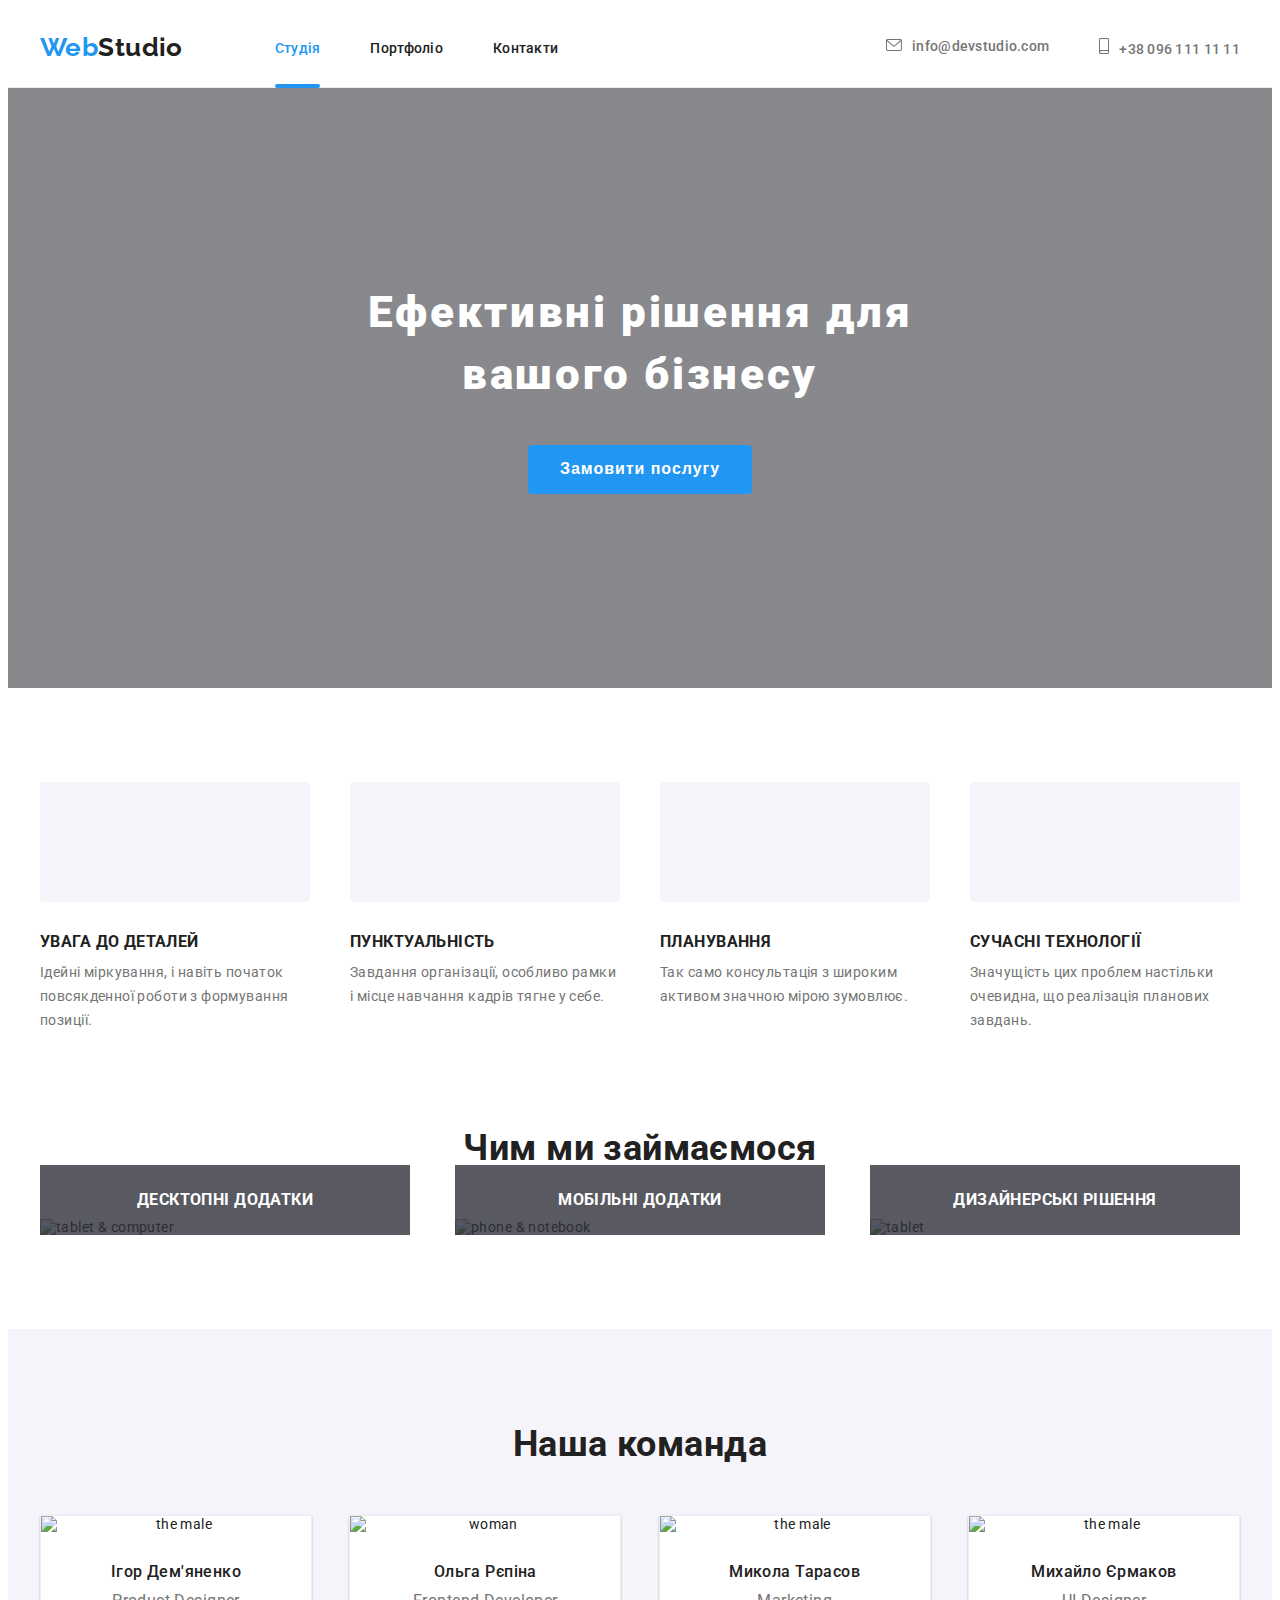
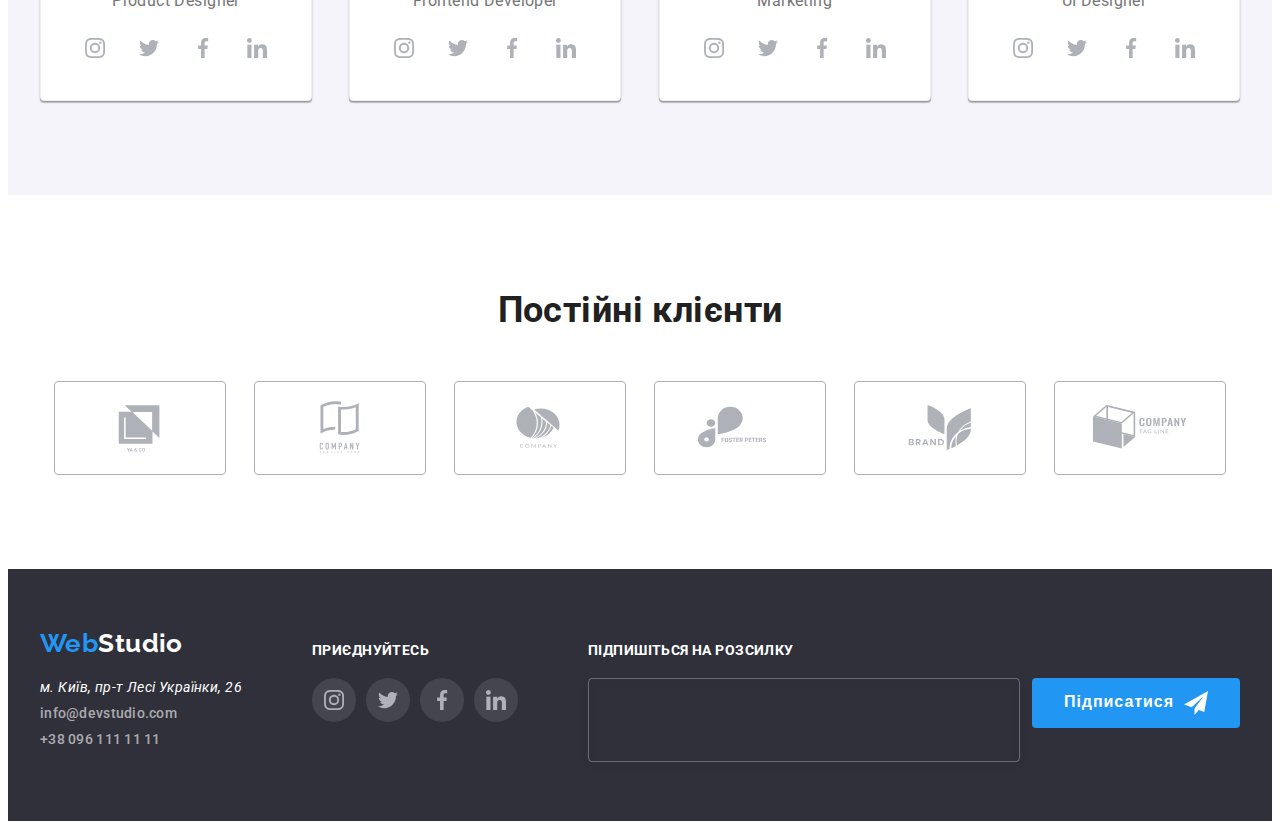
==== markup/hw-06/index.html @ 2b3b2d7c "m-hw-6" ====
<!DOCTYPE html>
<html lang="uk">
  <head>
    <meta charset="UTF-8" />
    <meta name="viewport" content="width=device-width, initial-scale=1.0" />
    <title>hw-04</title>
    <link
      rel="stylesheet"
      href="https://cdnjs.cloudflare.com/ajax/libs/modern-normalize/1.1.0/modern-normalize.min.css"
      integrity="sha512-wpPYUAdjBVSE4KJnH1VR1HeZfpl1ub8YT/NKx4PuQ5NmX2tKuGu6U/JRp5y+Y8XG2tV+wKQpNHVUX03MfMFn9Q=="
      crossorigin="anonymous"
      referrerpolicy="no-referrer"
    />
    <link
      href="https://fonts.googleapis.com/css2?family=Raleway:wght@700&family=Roboto:wght@400;500;700;900&display=swap"
      rel="stylesheet"
    />
    <link rel="stylesheet" href="css/styles.css" />
  </head>
  <body>
    <!-- Page header -->
    <header class="header">
      <div class="container">
        <nav class="nav">
          <a href="index.html" class="logo logo-header" lang="en"
            ><span lang="en">Web</span>Studio</a
          >
          <ul class="nav__list">
            <li class="nav__items">
              <a href="index.html" class="nav__link active">Студія</a>
            </li>
            <li class="nav__items">
              <a href="portfolio.html" class="nav__link">Портфоліо</a>
            </li>
            <li class="nav__items">
              <a href="#" class="nav__link">Контакти</a>
            </li>
          </ul>
          <div class="contacts contacts-header">
            <ul class="contacts__list">
              <li class="contacts__items">
                <a href="mailto:info@devstudio.com" class="contacts__link mail"
                  ><svg class="contacts-icon" width="16" height="12">
                    <use href="images/icon.svg#mail"></use></svg
                  >info@devstudio.com</a
                >
              </li>
              <li class="contacts__items">
                <a href="tel:+380961111111" class="contacts__link tell"
                  ><svg class="contacts-icon" width="10" height="16">
                    <use href="images/icon.svg#tel"></use></svg
                  >+38 096 111 11 11</a
                >
              </li>
            </ul>
          </div>
        </nav>
      </div>
    </header>
    <!-- Banner -->
    <div class="banner">
      <!-- Section hero -->
      <section class="hero section">
        <h1 class="page-title">Ефективні рішення для вашого бізнесу</h1>
        <button class="hero__btn btn" type="button" data-modal-open>
          Замовити послугу
        </button>

        <!-- Modal -->
        <div class="modal-backdrop is-hidden" data-modal>
          <div class="modal">
            <button class="modal__btn-close" data-modal-close>
              <svg class="btn-close-icon" width="11" height="11">
                <use href="images/icon.svg#form-close"></use>
              </svg>
            </button>
            <h2 class="modal__title">Залиште свої дані, ми вам передзвонимо</h2>
            <form action="#" method="POST" class="form">
              <div class="form-field">
                <label class="form__label" for="name">Ім'я</label
                ><input
                  class="form__input input-name"
                  type="text"
                  name="name"
                  id="name"
                />
                <svg class="form__icon" width="13" height="13">
                  <use href="images/icon.svg#form-person"></use>
                </svg>
              </div>
              <div class="form-field">
                <label class="form__label" for="phone">Телефон</label
                ><input
                  class="form__input input-tel"
                  type="tel"
                  name="phone"
                  id="phone"
                />
                <svg class="form__icon" width="15" height="12">
                  <use href="images/icon.svg#form-phone"></use>
                </svg>
              </div>
              <div class="form-field">
                <label class="form__label" for="mail">Пошта</label
                ><input
                  class="form__input input-mail"
                  type="mail"
                  name="mail"
                  id="mail"
                />
                <svg class="form__icon" width="17" height="14">
                  <use href="images/icon.svg#form-email"></use>
                </svg>
              </div>
              <div class="form-field">
                <label class="form__label" for="comment">Коментар</label>
                <textarea
                  class="form__input form__textarea"
                  name="comment"
                  id="comment"
                  placeholder="Введіть текст"
                ></textarea>
              </div>

              <div class="form-field-check">
                <input
                  class="form__check hidden"
                  type="checkbox"
                  name="agreement"
                  value="agree"
                  id="agreement"
                />
                <label class="form__check-label" for="agreement"
                  ><span>Погоджуюся з розсилкою та приймаю</span>
                  <a class="form__link" href="#">Умови договору</a></label
                >
              </div>

              <button class="form__btn-submit btn" type="submit">
                Відправити
              </button>
            </form>
          </div>
        </div>
      </section>
    </div>
    <!-- Page maine -->
    <main>
      <!--Section features -->
      <section class="features section">
        <div class="container">
          <h2 class="section-title visually-hidden">Особливості</h2>
          <ul class="features__list">
            <li class="features__items">
              <h3 class="features__description icon-antenna">
                УВАГА ДО ДЕТАЛЕЙ
              </h3>
              <p class="features__text">
                Ідейні міркування, і навіть початок повсякденної роботи з
                формування позиції.
              </p>
            </li>
            <li class="features__items">
              <h3 class="features__description icon-clock">ПУНКТУАЛЬНІСТЬ</h3>
              <p class="features__text">
                Завдання організації, особливо рамки і місце навчання кадрів
                тягне у себе.
              </p>
            </li>
            <li class="features__items">
              <h3 class="features__description icon-diagram">ПЛАНУВАННЯ</h3>
              <p class="features__text">
                Так само консультація з широким активом значною мірою зумовлює.
              </p>
            </li>
            <li class="features__items">
              <h3 class="features__description icon-astronaut">
                СУЧАСНІ ТЕХНОЛОГІЇ
              </h3>
              <p class="features__text">
                Значущість цих проблем настільки очевидна, що реалізація
                планових завдань.
              </p>
            </li>
          </ul>
        </div>
      </section>
      <!--Section occupation -->
      <section class="occupation section">
        <div class="container">
          <h2 class="section-title">Чим ми займаємося</h2>
          <ul class="occupation__list">
            <li class="occupation__items">
              <a href="" class="occupation__link"
                ><img
                  src="./images/occupation/ocup-1.jpg"
                  alt="tablet & computer"
                  class="occupation__image"
                  width="370"
                />
                <h3 class="occupation__description">Десктопні додатки</h3></a
              >
            </li>
            <li class="occupation__items">
              <a href="" class="occupation__link"
                ><img
                  src="./images/occupation/ocup-2.jpg"
                  alt="phone &
                    notebook"
                  class="occupation__image"
                  width="370"
                />
                <h3 class="occupation__description">Мобільні додатки</h3></a
              >
            </li>
            <li class="occupation__items">
              <a href="" class="occupation__link"
                ><img
                  src="./images/occupation/ocup-3.jpg"
                  alt="tablet"
                  class="occupation__image"
                  width="370"
                />
                <h3 class="occupation__description">Дизайнерські рішення</h3></a
              >
            </li>
          </ul>
        </div>
      </section>
      <!-- Section team -->
      <section class="team section">
        <div class="container">
          <h2 class="section-title">Наша команда</h2>
          <ul class="team__list">
            <li class="team__items">
              <a href="#" class="team__link">
                <article class="employee">
                  <img
                    src="./images/team/team-1.jpg"
                    alt="the male"
                    class="employee__image"
                    width="270"
                  />
                  <div class="employee__cont">
                    <h3 class="employee__name">Ігор Дем'яненко</h3>
                    <p class="employee__job-title" lang="en">
                      Product Designer
                    </p>
                    <div class="social">
                      <ul class="social__list">
                        <li class="social__items">
                          <a href="#" class="social__link"
                            ><svg class="social-icon" width="20" height="20">
                              <use href="images/icon.svg#instagram"></use>
                            </svg>
                            <span class="visually-hidden">instagram</span>
                          </a>
                        </li>
                        <li class="social__items">
                          <a href="#" class="social__link"
                            ><svg class="social-icon" width="20" height="20">
                              <use href="images/icon.svg#twitter"></use>
                            </svg>
                            <span class="visually-hidden">twitter</span>
                          </a>
                        </li>
                        <li class="social__items">
                          <a href="#" class="social__link"
                            ><svg class="social-icon" width="20" height="20">
                              <use href="images/icon.svg#facebook"></use>
                            </svg>
                            <span class="visually-hidden">facebook</span>
                          </a>
                        </li>
                        <li class="social__items">
                          <a href="#" class="social__link"
                            ><svg class="social-icon" width="20" height="20">
                              <use href="images/icon.svg#linkedin"></use>
                            </svg>
                            <span class="visually-hidden">linkedin</span>
                          </a>
                        </li>
                      </ul>
                    </div>
                  </div>
                </article>
              </a>
            </li>
            <li class="team__items">
              <a href="#" class="team__link">
                <article class="employee">
                  <img
                    src="./images/team/team-2.jpg"
                    alt="woman"
                    class="employee__image"
                    width="270"
                  />
                  <div class="employee__cont">
                    <h3 class="employee__name">Ольга Рєпіна</h3>
                    <p class="employee__job-title" lang="en">
                      Frontend Developer
                    </p>
                    <div class="social">
                      <ul class="social__list">
                        <li class="social__items">
                          <a href="#" class="social__link"
                            ><svg class="social-icon" width="20" height="20">
                              <use href="images/icon.svg#instagram"></use>
                            </svg>
                            <span class="visually-hidden">instagram</span>
                          </a>
                        </li>
                        <li class="social__items">
                          <a href="#" class="social__link"
                            ><svg class="social-icon" width="20" height="20">
                              <use href="images/icon.svg#twitter"></use>
                            </svg>
                            <span class="visually-hidden">twitter</span>
                          </a>
                        </li>
                        <li class="social__items">
                          <a href="#" class="social__link"
                            ><svg class="social-icon" width="20" height="20">
                              <use href="images/icon.svg#facebook"></use>
                            </svg>
                            <span class="visually-hidden">facebook</span>
                          </a>
                        </li>
                        <li class="social__items">
                          <a href="#" class="social__link"
                            ><svg class="social-icon" width="20" height="20">
                              <use href="images/icon.svg#linkedin"></use>
                            </svg>
                            <span class="visually-hidden">linkedin</span>
                          </a>
                        </li>
                      </ul>
                    </div>
                  </div>
                </article>
              </a>
            </li>
            <li class="team__items">
              <a href="#" class="team__link">
                <article class="employee">
                  <img
                    src="./images/team/team-3.jpg"
                    alt="the male"
                    class="employee__image"
                    width="270"
                  />
                  <div class="employee__cont">
                    <h3 class="employee__name">Микола Тарасов</h3>
                    <p class="employee__job-title" lang="en">Marketing</p>
                    <div class="social">
                      <ul class="social__list">
                        <li class="social__items">
                          <a href="#" class="social__link"
                            ><svg class="social-icon" width="20" height="20">
                              <use href="images/icon.svg#instagram"></use>
                            </svg>
                            <span class="visually-hidden">instagram</span>
                          </a>
                        </li>
                        <li class="social__items">
                          <a href="#" class="social__link"
                            ><svg class="social-icon" width="20" height="20">
                              <use href="images/icon.svg#twitter"></use>
                            </svg>
                            <span class="visually-hidden">twitter</span>
                          </a>
                        </li>
                        <li class="social__items">
                          <a href="#" class="social__link"
                            ><svg class="social-icon" width="20" height="20">
                              <use href="images/icon.svg#facebook"></use>
                            </svg>
                            <span class="visually-hidden">facebook</span>
                          </a>
                        </li>
                        <li class="social__items">
                          <a href="#" class="social__link"
                            ><svg class="social-icon" width="20" height="20">
                              <use href="images/icon.svg#linkedin"></use>
                            </svg>
                            <span class="visually-hidden">linkedin</span>
                          </a>
                        </li>
                      </ul>
                    </div>
                  </div>
                </article>
              </a>
            </li>
            <li class="team__items">
              <a href="#" class="team__link">
                <article class="employee">
                  <img
                    src="./images/team/team-4.jpg"
                    alt="the male"
                    class="employee__image"
                    width="270"
                  />
                  <div class="employee__cont">
                    <h3 class="employee__name">Михайло Єрмаков</h3>
                    <p class="employee__job-title" lang="en">UI Designer</p>
                    <div class="social">
                      <ul class="social__list">
                        <li class="social__items">
                          <a href="#" class="social__link"
                            ><svg class="social-icon" width="20" height="20">
                              <use href="images/icon.svg#instagram"></use>
                            </svg>
                            <span class="visually-hidden">instagram</span>
                          </a>
                        </li>
                        <li class="social__items">
                          <a href="#" class="social__link"
                            ><svg class="social-icon" width="20" height="20">
                              <use href="images/icon.svg#twitter"></use>
                            </svg>
                            <span class="visually-hidden">twitter</span>
                          </a>
                        </li>
                        <li class="social__items">
                          <a href="#" class="social__link"
                            ><svg class="social-icon" width="20" height="20">
                              <use href="images/icon.svg#facebook"></use>
                            </svg>
                            <span class="visually-hidden">facebook</span>
                          </a>
                        </li>
                        <li class="social__items">
                          <a href="#" class="social__link"
                            ><svg class="social-icon" width="20" height="20">
                              <use href="images/icon.svg#linkedin"></use>
                            </svg>
                            <span class="visually-hidden">linkedin</span>
                          </a>
                        </li>
                      </ul>
                    </div>
                  </div>
                </article>
              </a>
            </li>
          </ul>
        </div>
      </section>
      <section class="customers section">
        <div class="container">
          <h2 class="section-title">Постійні клієнти</h2>
          <ul class="customers__list">
            <li class="customers__items">
              <a href="#" class="customers__link"
                ><span class="visually-hidden">client1</span>
                <svg class="customers__svg" width="106" height="60">
                  <use href="images/icon.svg#client1"></use></svg
              ></a>
            </li>
            <li class="customers__items">
              <a href="#" class="customers__link"
                ><span class="visually-hidden">client2</span
                ><svg class="customers__svg" width="106" height="60">
                  <use href="images/icon.svg#client2"></use></svg
              ></a>
            </li>
            <li class="customers__items">
              <a href="#" class="customers__link"
                ><span class="visually-hidden">client3</span
                ><svg class="customers__svg" width="106" height="60">
                  <use href="images/icon.svg#client3"></use></svg
              ></a>
            </li>
            <li class="customers__items">
              <a href="#" class="customers__link"
                ><span class="visually-hidden">client4</span
                ><svg class="customers__svg" width="106" height="60">
                  <use href="images/icon.svg#client4"></use></svg
              ></a>
            </li>
            <li class="customers__items">
              <a href="#" class="customers__link"
                ><span class="visually-hidden">client5</span
                ><svg class="customers__svg" width="106" height="60">
                  <use href="images/icon.svg#client5"></use></svg
              ></a>
            </li>
            <li class="customers__items">
              <a href="#" class="customers__link"
                ><span class="visually-hidden">client6</span
                ><svg class="customers__svg" width="106" height="60">
                  <use href="images/icon.svg#client6"></use></svg
              ></a>
            </li>
          </ul>
        </div>
      </section>
    </main>
    <!-- Footer -->
    <footer class="footer">
      <div class="container">
        <ul class="footer__list">
          <li class="footer__items">
            <!-- Footer info -->
            <div class="footer-info">
              <a href="#" class="logo logo-footer" lang="en"
                ><span lang="en">Web</span>Studio</a
              >
              <address class="address">м. Київ, пр-т Лесі Українки, 26</address>
              <div class="contacts contacts-footer">
                <ul class="contacts__list">
                  <li class="contacts__items">
                    <a href="mailto:info@devstudio.com" class="contacts__link"
                      >info@devstudio.com</a
                    >
                  </li>
                  <li class="contacts__items">
                    <a href="tel:+380961111111" class="contacts__link"
                      >+38 096 111 11 11</a
                    >
                  </li>
                </ul>
              </div>
            </div>
          </li>
          <li class="footer__items">
            <!-- Footer social -->
            <div class="footer-social">
              <h2 class="footer__title">приєднуйтесь</h2>
              <div class="social">
                <ul class="social__list">
                  <li class="social__items">
                    <a href="#" class="social__link social__link--footer"
                      ><svg class="social-icon" width="20" height="20">
                        <use href="images/icon.svg#instagram"></use>
                      </svg>
                      <span class="visually-hidden">instagram</span>
                    </a>
                  </li>
                  <li class="social__items">
                    <a href="#" class="social__link social__link--footer"
                      ><svg class="social-icon" width="20" height="20">
                        <use href="images/icon.svg#twitter"></use>
                      </svg>
                      <span class="visually-hidden">twitter</span>
                    </a>
                  </li>
                  <li class="social__items">
                    <a href="#" class="social__link social__link--footer"
                      ><svg class="social-icon" width="20" height="20">
                        <use href="images/icon.svg#facebook"></use>
                      </svg>
                      <span class="visually-hidden">facebook</span>
                    </a>
                  </li>
                  <li class="social__items">
                    <a href="#" class="social__link social__link--footer"
                      ><svg class="social-icon" width="20" height="20">
                        <use href="images/icon.svg#linkedin"></use>
                      </svg>
                      <span class="visually-hidden">linkedin</span>
                    </a>
                  </li>
                </ul>
              </div>
            </div>
          </li>
          <li class="footer__items">
            <!-- Footer subscribe -->
            <div class="subscribe">
              <h2 class="footer__title">Підпишіться на розсилку</h2>
              <div class="subscribe-field">
                <input class="subscribe__input" type="mail" name="subscribe" />
                <button type="submit" class="subscribe__btn btn">
                  Підписатися<svg
                    class="subscribe-btn-icon"
                    width="24"
                    height="24"
                  >
                    <use href="images/icon.svg#send"></use>
                  </svg>
                </button>
              </div>
            </div>
          </li>
        </ul>
      </div>
    </footer>
    <script src="js/modal.js"></script>
  </body>
</html>
---- markup/hw-06/css/styles.css ----
:root {
  --roboto: 'Roboto', sans-serif;
  --raleway: 'Raleway', sans-serif;
  --primary-color: #212121;
  --secondary-color: #757575;
  --tertiary-color: #fff;
  --accent-color: #2196f3;
  --light-bg-color: #f5f4fa;
  --dark-bg-color: #2f303a;
  --social-color: #afb1b8;
}

.visually-hidden:not(:focus):not(:active),
input[type='checkbox'].visually-hidden,
input[type='radio'].visually-hidden {
  position: absolute;

  width: 1px;
  height: 1px;
  margin: -1px;
  border: 0;
  padding: 0;

  white-space: nowrap;

  clip-path: inset(100%);
  clip: rect(0 0 0 0);
  overflow: hidden;
}

body {
  font-family: var(--roboto);
  color: var(--primary-color);
  font-size: 14px;
  letter-spacing: 0.03em;
}

ul {
  list-style: none;
  margin: 0;
  padding: 0;
}

h1,
h2,
h3,
p {
  margin: 0;
}

img {
  display: block;
  max-width: 100%;
}

.container {
  width: 1200px;
  margin: 0 auto;
}

.section {
  padding: 94px 0;
}

.btn {
  border: 0;
  padding: 10px 32px;
  font-weight: 700;
  font-size: 16px;
  line-height: 1.8;
  letter-spacing: 0.06em;
  background-color: var(--light-bg-color);
  border-radius: 4px;
  cursor: pointer;
  transition: box-shadow 250ms cubic-bezier(0.4, 0, 0.2, 1),
    color 250ms cubic-bezier(0.4, 0, 0.2, 1),
    background-color 250ms cubic-bezier(0.4, 0, 0.2, 1);
}

/* Header */

.header {
  border-bottom: 1px solid #ececec;
}

.nav {
  display: flex;
  align-items: center;
}

.logo {
  display: block;
  font-family: var(--raleway);
  color: var(--primary-color);
  font-size: 26px;
  font-weight: 700;
  line-height: 1.2;
  text-decoration: none;
  animation: logoScale 1s linear;
}

@keyframes logoScale {
  0% {
    transform: scale(1);
  }
  50% {
    transform: scale(0.9);
  }
  100% {
    transform: scale(1);
  }
}

.logo-header {
  margin-right: 92px;
}

.logo span {
  color: var(--accent-color);
}

.nav {
  padding: 24px 0;
}

.nav__list {
  display: flex;
  letter-spacing: 0.02em;
}

.nav__items:not(:last-child) {
  margin-right: 50px;
}

.nav__link {
  position: relative;
  display: block;
  text-decoration: none;
  color: inherit;
  font-weight: 500;
  transition: color 250ms cubic-bezier(0.4, 0, 0.2, 1);
}

.active.nav__link {
  color: var(--accent-color);
}

.nav__link::before {
  content: '';
  position: absolute;
  left: 0;
  bottom: -32px;
  display: none;
  width: 100%;
  height: 4px;
  background-color: var(--accent-color);
  border-radius: 2px;
}

.active.nav__link::before {
  display: block;
}

.nav__link:hover,
.nav__link:focus {
  color: var(--accent-color);
}

/* Contacts */

.contacts {
  margin-left: auto;
  color: var(--secondary-color);
  font-weight: 500;
  letter-spacing: 0.02em;
}

.contacts__list {
  display: flex;
}

.contacts-header .contacts__items:not(:last-child) {
  margin-right: 50px;
}

.contacts__link {
  display: block;
  text-decoration: none;
  color: inherit;
  transition: color 250ms cubic-bezier(0.4, 0, 0.2, 1);
}

.contacts__link:hover,
.contacts__link:focus {
  color: var(--accent-color);
}

.contacts-icon {
  display: inline-block;
  margin-right: 10px;
  --color: currentColor;
}

/* Banner */

.banner {
  display: flex;
  max-width: 1600px;
  width: 100%;
  min-height: 600px;
  margin: 0 auto;
  background-color: #c4c4c4;
  background-image: linear-gradient(
      rgba(47, 48, 58, 0.4),
      rgba(47, 48, 58, 0.4)
    ),
    url(../images/banner_s.jpg);
  background-position: center;
  background-repeat: no-repeat;
  background-size: cover;
}

/* Section hero */

.hero {
  max-width: 696px;
  margin: auto;
  text-align: center;
}

.page-title {
  margin-bottom: 40px;
  font-weight: 900;
  font-size: 44px;
  line-height: 1.4;
  color: var(--tertiary-color);
  letter-spacing: 0.06em;
}

.hero__btn {
  background-color: var(--accent-color);
  color: var(--tertiary-color);
}

.hero__btn:hover,
.hero__btn:focus {
  box-shadow: 0px 4px 4px rgba(0, 0, 0, 0.15);
}

/* Modal */

.modal-backdrop {
  position: fixed;
  display: flex;
  top: 0;
  right: 0;
  bottom: 0;
  left: 0;
  background: rgba(0, 0, 0, 0.2);
  z-index: 99;
}

.modal {
  position: relative;
  margin: auto;
  padding: 40px;
  width: 528px;
  /* height: 580px; */
  background-color: #fff;
  box-shadow: 0px 1px 3px rgba(0, 0, 0, 0.12), 0px 1px 1px rgba(0, 0, 0, 0.14),
    0px 2px 1px rgba(0, 0, 0, 0.2);
  border-radius: 4px;
  transform: scale(1);
  transition: transform 500ms cubic-bezier(0.4, 0, 0.2, 1);
}

.is-hidden {
  visibility: hidden;
  opacity: 0;
  pointer-events: none;
}

.is-hidden .modal {
  transform: scale(0.8);
}

.modal__btn-close {
  position: absolute;
  top: 8px;
  right: 8px;
  display: flex;
  width: 30px;
  height: 30px;
  padding: 0;
  color: #000;
  background: #ffffff;
  border: 1px solid rgba(0, 0, 0, 0.1);
  border-radius: 50%;
  cursor: pointer;
}

.modal__btn-close:hover {
  color: var(--accent-color);
}

.btn-close-icon {
  margin: auto;
  --color: currentColor;
}

.modal__title {
  margin-bottom: 12px;
  font-weight: 700;
  font-size: 20px;
  text-align: center;
}

/* Form */

.form__form {
}

.form-field {
  position: relative;
  margin-bottom: 10px;
  color: var(--secondary-color);
}

.form__label {
  display: block;
  margin-bottom: 4px;
  text-align: left;
  font-size: 12px;
  line-height: 14px;
  letter-spacing: 0.01em;
}

.form__input {
  /* display: block; */
  width: 100%;
  height: 40px;
  padding-left: 34px;
  border: 1px solid rgba(33, 33, 33, 0.2);
  border-radius: 4px;
}

.form__input::placeholder {
  color: rgba(117, 117, 117, 0.5);
}

.form__input:focus {
  outline: 1px solid var(--accent-color);
}

.form__input:focus + .form__icon {
  --color: var(--accent-color);
}

.form__icon {
  position: absolute;
  top: 32px;
  left: 12px;
  --color: currentColor;
}

.form__textarea {
  padding: 12px;
  height: 120px;
  margin-bottom: 20px;
  resize: none;
}

.form-field-check {
  display: flex;
  align-items: center;
  margin-bottom: 30px;
}

.form__check-label {
  line-height: 1.8;
}

.form__check {
  width: 16px;
  height: 16px;
  margin-right: 8px;
  background-image: url(../images/form/checkbox.svg);
  background-position: center;
  background-size: contain;
  background-repeat: no-repeat;
}

.form__check:checked {
  background-image: url(../images/form/checked.svg);
}

.hidden {
  -moz-appearance: none;
  -webkit-appearance: none;
  appearance: none;
}

.form__link {
  color: var(--accent-color);
}

.form__btn-submit {
  background-color: var(--accent-color);
  color: var(--tertiary-color);
}

.form__btn-submit:hover,
.form__btn-submit:focus {
  box-shadow: 0px 4px 4px rgba(0, 0, 0, 0.15);
}

/* Main */

.section-title {
  margin-bottom: 50px;
  font-weight: 700;
  font-size: 36px;
  text-align: center;
}

/* Features  */

.features {
  padding-bottom: 0;
}

.features__list {
  display: flex;
  justify-content: space-between;
}

.features__items {
  flex-basis: 270px;
}

.features__description::before {
  content: '';
  display: block;
  margin-bottom: 30px;
  height: 120px;
  background-color: #f5f4fa;
  background-position: center;
  background-repeat: no-repeat;
  border-radius: 4px;
}

.icon-antenna::before {
  background-image: url(../images/features/antenna.svg);
}
.icon-clock::before {
  background-image: url(../images/features/clock.svg);
}
.icon-diagram::before {
  background-image: url(../images/features/diagram.svg);
}
.icon-astronaut::before {
  background-image: url(../images/features/astronaut.svg);
}

.features__description {
  margin-bottom: 10px;
  font-weight: 700;
}

.features__text {
  color: var(--secondary-color);
  line-height: 1.7;
}

/* Section occupation */

.occupation {
}

.occupation__list {
  display: flex;
  justify-content: space-between;
}

.occupation__items {
}

.occupation__link {
  position: relative;
  display: block;
  text-decoration: none;
  color: inherit;
}

.occupation__image {
}

.occupation__description {
  position: absolute;
  left: 0;
  bottom: 0;
  width: 100%;
  height: 70px;
  font-weight: 700;
  line-height: 70px;
  text-align: center;
  text-transform: uppercase;
  color: var(--tertiary-color);
  background: rgba(47, 48, 58, 0.8);
}

/* Section team */

.team {
  background-color: var(--light-bg-color);
}

.team__list {
  display: flex;
  justify-content: space-between;
}

.team__items {
}

.team__link {
  display: block;
  text-decoration: none;
  color: inherit;
}

/* Employee */

.employee {
  display: flex;
  flex-direction: column;
  flex: 0 1 270px;
  border: 1px solid #eeeeee;
  text-align: center;
  background: var(--tertiary-color);
  box-shadow: 0px 1px 3px rgba(0, 0, 0, 0.12), 0px 1px 1px rgba(0, 0, 0, 0.14),
    0px 2px 1px rgba(0, 0, 0, 0.2);
  border-radius: 0px 0px 4px 4px;
}

.employee__image {
}

.employee__cont {
  padding: 30px 0;
  flex-grow: 1;
}

.employee__name {
  margin-bottom: 10px;
  font-weight: 500;
  font-size: 16px;
}

.employee__job-title {
  margin-bottom: 16px;
  font-size: 16px;
  color: var(--secondary-color);
}

/* Social */

.social {
}

.social__list {
  display: flex;
  justify-content: center;
}

.social__items:not(:last-child) {
  margin-right: 10px;
}

.social__link {
  display: inline-flex;
  width: 44px;
  height: 44px;
  border-radius: 50%;
  text-decoration: none;
  color: var(--social-color);
  transition: background-color 250ms cubic-bezier(0.4, 0, 0.2, 1),
    color 250ms cubic-bezier(0.4, 0, 0.2, 1);
}

.social__link:hover {
  background-color: var(--accent-color);
  color: var(--tertiary-color);
}

.social-icon {
  margin: auto;
  --color: currentColor;
}

/* Customers */

.customers {
}

.section-title {
}

.customers__list {
  display: flex;
  justify-content: space-around;
}

.customers__items {
}

.customers__link {
  display: inline-flex;
  width: 170px;
  height: 92px;
  border: 1px solid var(--social-color);
  border-radius: 4px;
  text-decoration: none;
  color: var(--social-color);
  transition: color 250ms cubic-bezier(0.4, 0, 0.2, 1),
    border-color 250ms cubic-bezier(0.4, 0, 0.2, 1);
}

.customers__link:hover,
.customers__link:focus {
  border-color: var(--accent-color);
  color: var(--accent-color);
}

.customers__svg {
  --color: currentColor;
  margin: auto;
}

/* Filters */

.filters {
  margin-bottom: 94px;
}

.filters__list {
  display: flex;
  justify-content: center;
}

.filters__items:not(:last-child) {
  margin-right: 8px;
}

.filters__btn:hover,
.filters__btn:focus {
  background-color: var(--accent-color);
  color: var(--tertiary-color);
  box-shadow: 0px 3px 1px rgba(0, 0, 0, 0.1), 0px 1px 2px rgba(0, 0, 0, 0.08),
    0px 2px 2px rgba(0, 0, 0, 0.12);
}

/* Projects */

.projects {
}

.projects__list {
  display: flex;
  justify-content: space-between;
  flex-wrap: wrap;
  gap: 30px;
}

.projects__items {
}

.project__link {
  display: block;
  text-decoration: none;
  color: inherit;
}

.card-project {
  display: flex;
  flex-direction: column;
  flex: 0 1 370px;
  border: 1px solid #eeeeee;
  transition: box-shadow 250ms cubic-bezier(0.4, 0, 0.2, 1);
}

.card-project:hover {
  box-shadow: 0px 1px 1px rgba(0, 0, 0, 0.12), 0px 4px 4px rgba(0, 0, 0, 0.06),
    1px 4px 6px rgba(0, 0, 0, 0.16);
}

.card-project:hover .overlay {
  transform: translateY(0);
}

.card-project__image-wrap {
  position: relative;
  overflow: hidden;
}

.overlay {
  position: absolute;
  display: flex;
  top: 0;
  left: 0;
  width: 100%;
  height: 100%;
  background-color: rgba(33, 150, 243, 0.9);
  transform: translateY(100%);
  transition: transform 250ms cubic-bezier(0.4, 0, 0.2, 1);
}

.overlay__text {
  padding: 62px 24px 0;
  font-size: 18px;
  line-height: 28px;
  color: var(--tertiary-color);
}

.card-project__image {
}

.card-project__cont {
  padding: 20px 24px;
  flex-grow: 1;
}

.card-project__title {
  font-weight: 700;
  font-size: 18px;
  line-height: 2;
  color: var(--primary-color);
  letter-spacing: 0.06em;
}

.card-project__description {
  font-size: 16px;
  line-height: 30px;
  color: var(--secondary-color);
}

/* Footer */

.footer {
  display: flex;
  align-items: center;
  min-height: 252px;
  background-color: var(--dark-bg-color);
}

.footer__list {
  display: flex;
}

.footer__items:last-child {
  flex-grow: 1;
}

.footer__items:not(:last-child) {
  margin-right: 70px;
}

/* Footer info */

.logo-footer {
  color: var(--tertiary-color);
  margin-bottom: 20px;
}

.address {
  color: var(--tertiary-color);
  margin-bottom: 10px;
}

.contacts-footer {
  color: rgba(255, 255, 255, 0.6);
}

.contacts-footer .contacts__list {
  flex-direction: column;
}

.contacts-footer .contacts__items:not(:last-child) {
  margin-bottom: 10px;
}

/* Footer social */

.footer-social {
  padding-top: 14px;
}

.footer__title {
  margin-bottom: 20px;
  color: var(--tertiary-color);
  font-size: 14px;
  font-weight: 700;
  line-height: 16px;
  text-transform: uppercase;
}

.social__link--footer {
  background-color: rgba(255, 255, 255, 0.1);
}

/* Subscribe */

.subscribe {
  padding-top: 14px;
}

.subscribe-field {
  display: flex;
}

.subscribe__input {
  display: inline-block;
  background-color: inherit;
  height: 50px;
  flex-grow: 1;
  margin-right: 12px;
  padding: 16px;
  border: 1px solid rgba(255, 255, 255, 0.3);
  filter: drop-shadow(0px 4px 4px rgba(0, 0, 0, 0.15));
  border-radius: 4px;
  font-size: 16px;
  color: rgba(255, 255, 255, 0.6);
  outline: none;
}

.subscribe__input:focus {
  border-color: var(--accent-color);
}

.subscribe__btn {
  display: inline-flex;
  align-items: center;
  height: 50px;
  background-color: var(--accent-color);
  color: var(--tertiary-color);
}

.subscribe__btn:hover,
.subscribe__btn:focus {
  box-shadow: 0px 4px 4px rgba(0, 0, 0, 0.15);
}

.subscribe-btn-icon {
  margin-left: 10px;
  --color: var(--tertiary-color);
}
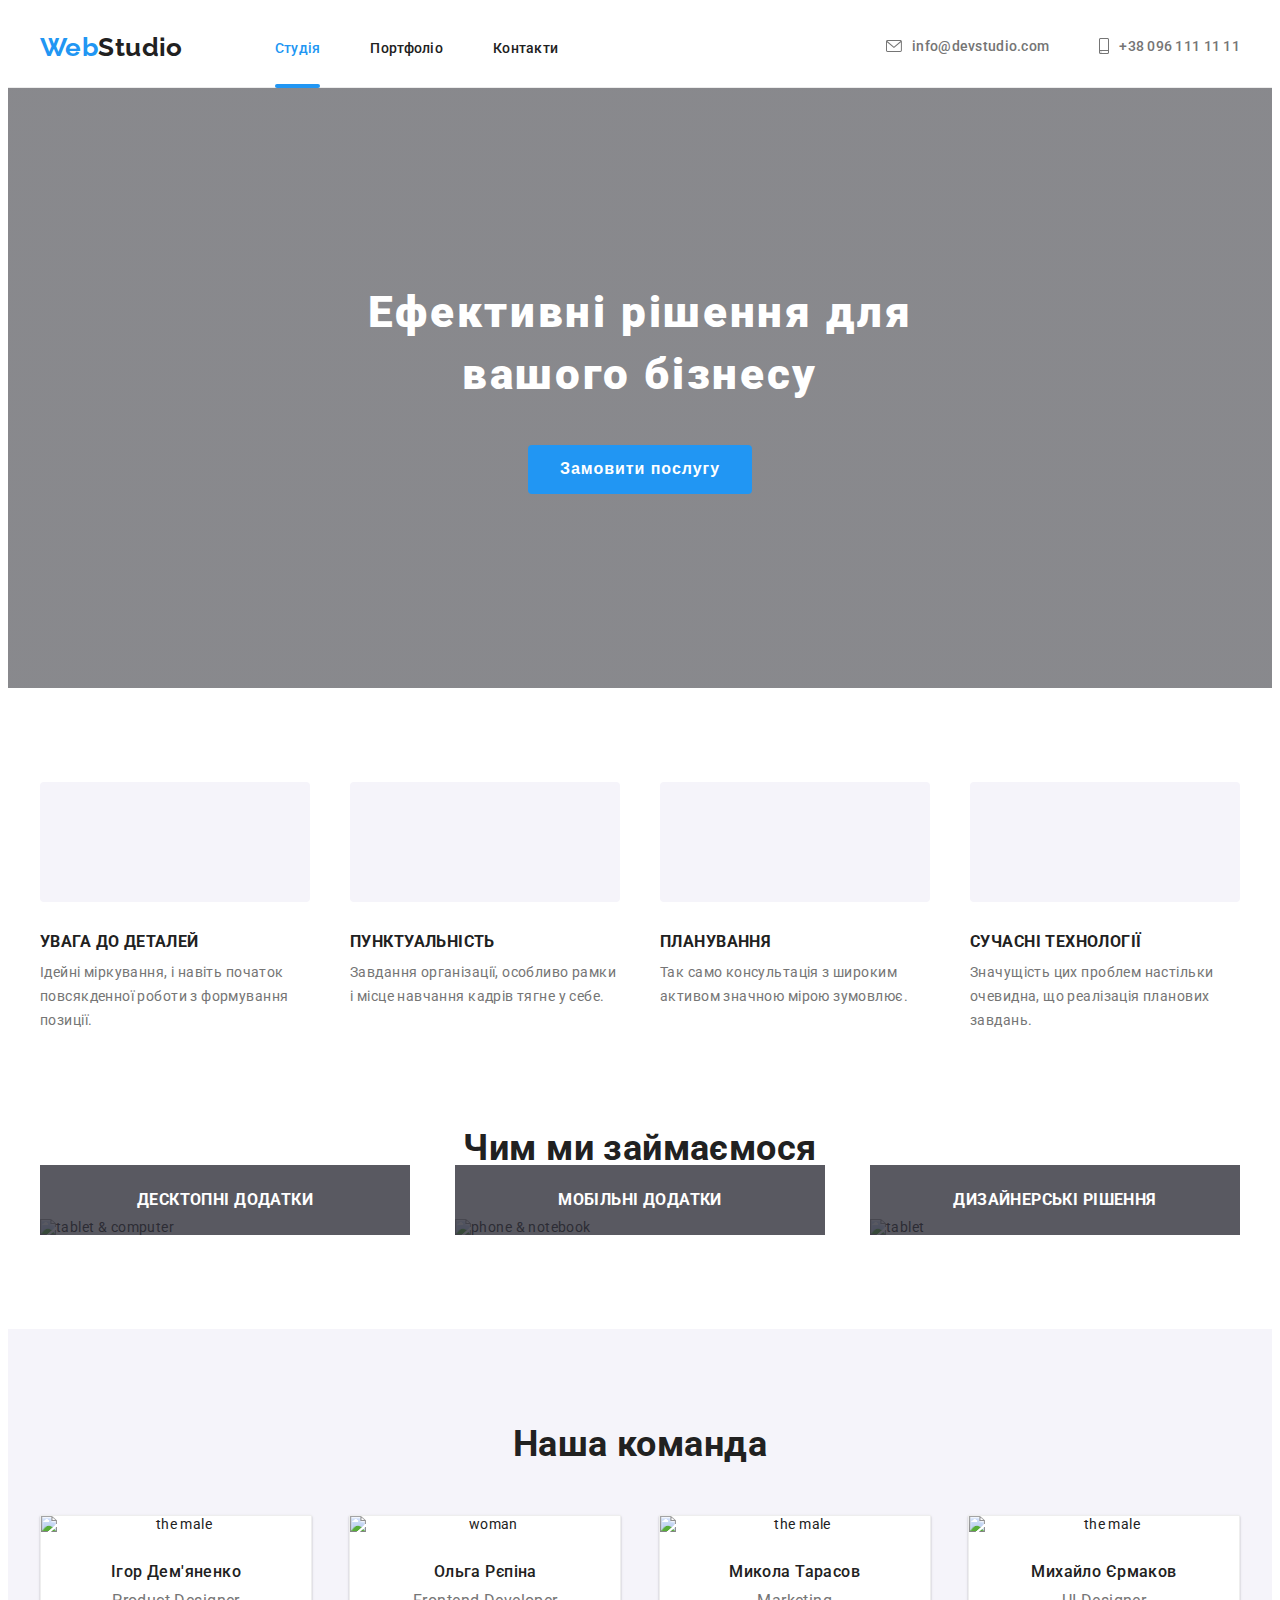
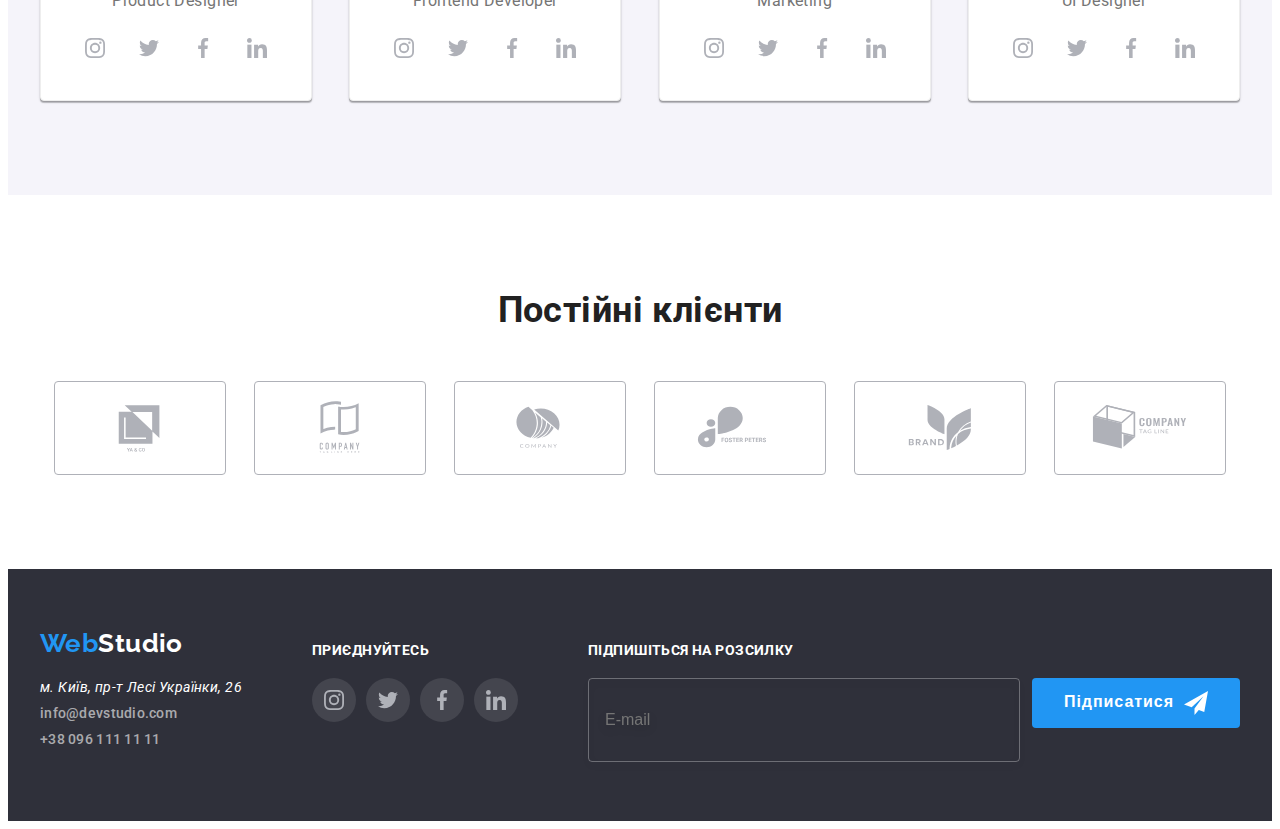
==== commit 3515a633: "m-hw-6 some fixes" ====
--- a/markup/hw-06/index.html
+++ b/markup/hw-06/index.html
@@ -3,7 +3,7 @@
   <head>
     <meta charset="UTF-8" />
     <meta name="viewport" content="width=device-width, initial-scale=1.0" />
-    <title>hw-04</title>
+    <title>hw-06</title>
     <link
       rel="stylesheet"
       href="https://cdnjs.cloudflare.com/ajax/libs/modern-normalize/1.1.0/modern-normalize.min.css"
@@ -70,45 +70,45 @@
         <div class="modal-backdrop is-hidden" data-modal>
           <div class="modal">
             <button class="modal__btn-close" data-modal-close>
-              <svg class="btn-close-icon" width="11" height="11">
+              <svg class="btn-close-icon" width="18" height="18">
                 <use href="images/icon.svg#form-close"></use>
               </svg>
             </button>
             <h2 class="modal__title">Залиште свої дані, ми вам передзвонимо</h2>
             <form action="#" method="POST" class="form">
+              <label class="form__label" for="name">Ім'я</label>
               <div class="form-field">
-                <label class="form__label" for="name">Ім'я</label
-                ><input
+                <input
                   class="form__input input-name"
                   type="text"
                   name="name"
                   id="name"
                 />
-                <svg class="form__icon" width="13" height="13">
+                <svg class="form__icon" width="18" height="18">
                   <use href="images/icon.svg#form-person"></use>
                 </svg>
               </div>
+              <label class="form__label" for="phone">Телефон</label>
               <div class="form-field">
-                <label class="form__label" for="phone">Телефон</label
-                ><input
+                <input
                   class="form__input input-tel"
                   type="tel"
                   name="phone"
                   id="phone"
                 />
-                <svg class="form__icon" width="15" height="12">
+                <svg class="form__icon" width="18" height="18">
                   <use href="images/icon.svg#form-phone"></use>
                 </svg>
               </div>
+              <label class="form__label" for="mail">Пошта</label>
               <div class="form-field">
-                <label class="form__label" for="mail">Пошта</label
-                ><input
+                <input
                   class="form__input input-mail"
                   type="mail"
                   name="mail"
                   id="mail"
                 />
-                <svg class="form__icon" width="17" height="14">
+                <svg class="form__icon" width="18" height="18">
                   <use href="images/icon.svg#form-email"></use>
                 </svg>
               </div>
@@ -571,7 +571,12 @@
             <div class="subscribe">
               <h2 class="footer__title">Підпишіться на розсилку</h2>
               <div class="subscribe-field">
-                <input class="subscribe__input" type="mail" name="subscribe" />
+                <input
+                  class="subscribe__input"
+                  type="mail"
+                  name="subscribe"
+                  placeholder="E-mail"
+                />
                 <button type="submit" class="subscribe__btn btn">
                   Підписатися<svg
                     class="subscribe-btn-icon"
--- a/markup/hw-06/css/styles.css
+++ b/markup/hw-06/css/styles.css
@@ -184,7 +184,8 @@
 }
 
 .contacts__link {
-  display: block;
+  display: inline-flex;
+  align-items: center;
   text-decoration: none;
   color: inherit;
   transition: color 250ms cubic-bezier(0.4, 0, 0.2, 1);
@@ -336,10 +337,9 @@
 }
 
 .form__input {
-  /* display: block; */
   width: 100%;
   height: 40px;
-  padding-left: 34px;
+  padding-left: 48px;
   border: 1px solid rgba(33, 33, 33, 0.2);
   border-radius: 4px;
 }
@@ -358,13 +358,14 @@
 
 .form__icon {
   position: absolute;
-  top: 32px;
-  left: 12px;
+  top: 50%;
+  left: 15px;
+  transform: translateY(-50%);
   --color: currentColor;
 }
 
 .form__textarea {
-  padding: 12px;
+  padding: 15px;
   height: 120px;
   margin-bottom: 20px;
   resize: none;
